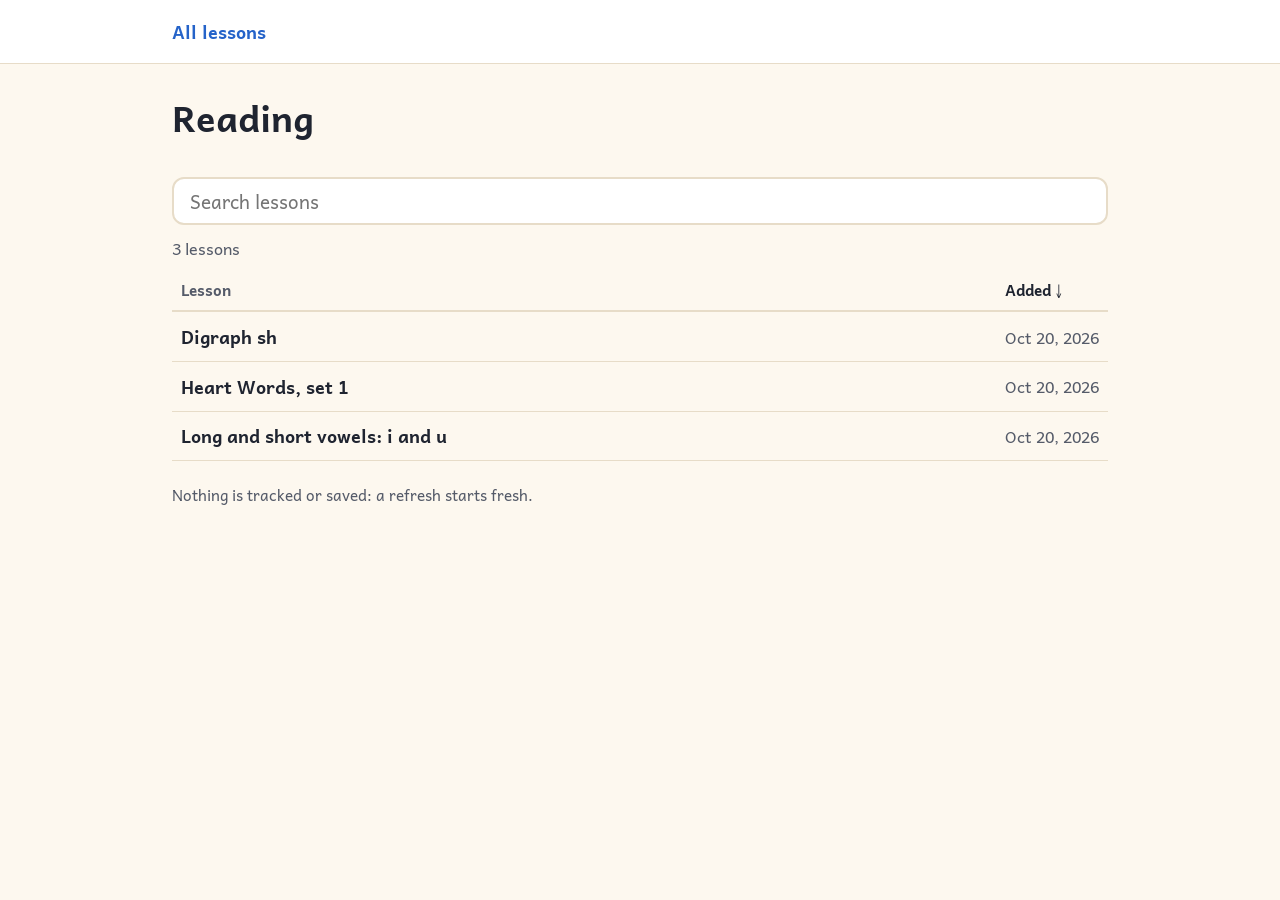
==== reading/index.html @ d698cc2f "Move lessons under subject folders, compact the index, and cut emoji; v2.0.0 - Lessons live at <subj" ====
<!DOCTYPE html>
<html lang="en">
<head>
  <meta charset="utf-8">
  <meta name="viewport" content="width=device-width, initial-scale=1">
  <meta name="robots" content="noindex, nofollow">
  <meta name="referrer" content="no-referrer">
  <meta http-equiv="Content-Security-Policy" content="default-src 'self'; img-src 'self' data:; connect-src 'none'; object-src 'none'; base-uri 'none'; form-action 'none'">
  <title>Reading · Grade 1 practice</title>
  <meta name="description" content="Reading lessons for first grade: phonics, heart words and more.">
  <link rel="icon" href="data:image/svg+xml,%3Csvg xmlns='http://www.w3.org/2000/svg' viewBox='0 0 32 32'%3E%3Crect width='32' height='32' rx='8' fill='%232563c9'/%3E%3Cpath d='M16 5l3.2 6.6 7.3 1-5.3 5.1 1.3 7.2L16 21.5l-6.5 3.4 1.3-7.2-5.3-5.1 7.3-1z' fill='%23ffc93d'/%3E%3C/svg%3E">
  <link rel="stylesheet" href="../shared/site.css">
  <link rel="stylesheet" href="../shared/catalog.css">
</head>
<body>
  <header class="top">
    <div class="top-inner">
      <nav class="crumbs" aria-label="Breadcrumb"><a href="../">All lessons</a></nav>
    </div>
  </header>

  <main>
    <div class="hero">
      <h1>Reading</h1>
    </div>
    <!-- The list comes from ../lessons.js, filtered to this subject. -->
    <div id="catalog" data-subject="Reading" data-base="../"></div>
    <noscript><p>The lesson list needs JavaScript turned on.</p></noscript>
  </main>

  <footer>
    <p>Nothing is tracked or saved: a refresh starts fresh.</p>
  </footer>

  <script src="../lessons.js"></script>
  <script src="../shared/catalog.js"></script>
</body>
</html>
---- shared/site.css ----
/* Shared styles for the index and every lesson. Light by default, dark when the device asks.
   Kid-facing text is big (1.25rem and up); grown-up notes are smaller. */

@font-face {
  font-family: "Andika";
  font-style: normal;
  font-weight: 400;
  font-display: swap;
  src: url("fonts/andika-latin-400-normal.woff2") format("woff2");
  unicode-range: U+0000-00FF, U+0131, U+0152-0153, U+02BB-02BC, U+02C6, U+02DA, U+02DC, U+0304, U+0308, U+0329, U+2000-206F, U+20AC, U+2122, U+2191, U+2193, U+2212, U+2215, U+FEFF, U+FFFD;
}
@font-face {
  font-family: "Andika";
  font-style: normal;
  font-weight: 700;
  font-display: swap;
  src: url("fonts/andika-latin-700-normal.woff2") format("woff2");
  unicode-range: U+0000-00FF, U+0131, U+0152-0153, U+02BB-02BC, U+02C6, U+02DA, U+02DC, U+0304, U+0308, U+0329, U+2000-206F, U+20AC, U+2122, U+2191, U+2193, U+2212, U+2215, U+FEFF, U+FFFD;
}
/* Letters with vowel marks (ă ā ĭ ī ŭ ū ...) live in the latin-ext files, fetched only when used. */
@font-face {
  font-family: "Andika";
  font-style: normal;
  font-weight: 400;
  font-display: swap;
  src: url("fonts/andika-latin-ext-400-normal.woff2") format("woff2");
  unicode-range: U+0100-02BA, U+02BD-02C5, U+02C7-02CC, U+02CE-02D7, U+02DD-02FF, U+1D00-1DBF, U+1E00-1E9F, U+1EF2-1EFF, U+2020, U+20A0-20AB, U+20AD-20C0, U+2113, U+2C60-2C7F, U+A720-A7FF;
}
@font-face {
  font-family: "Andika";
  font-style: normal;
  font-weight: 700;
  font-display: swap;
  src: url("fonts/andika-latin-ext-700-normal.woff2") format("woff2");
  unicode-range: U+0100-02BA, U+02BD-02C5, U+02C7-02CC, U+02CE-02D7, U+02DD-02FF, U+1D00-1DBF, U+1E00-1E9F, U+1EF2-1EFF, U+2020, U+20A0-20AB, U+20AD-20C0, U+2113, U+2C60-2C7F, U+A720-A7FF;
}

:root {
  color-scheme: light dark;
  --bg: #fdf8ef;
  --card: #ffffff;
  --ink: #1f2430;
  --muted: #555b69;
  --line: #e7dcc8;
  --soft: #f6efe2;
  --accent: #2563c9;
  --accent-soft: #e5eefc;
  --on-accent: #ffffff;
  --good: #17703d;
  --good-soft: #e1f5e8;
  --try: #a34a12;
  --try-soft: #fdeddf;
  --heart: #d0213a;
  --star: #e8a400;
  --guide: #d9d2c4;
  --ink-pen: #2563c9;
  --radius: 18px;
  --emoji: "Apple Color Emoji", "Segoe UI Emoji", "Noto Color Emoji", sans-serif;
}
@media (prefers-color-scheme: dark) {
  :root {
    --bg: #15171c;
    --card: #1f222a;
    --ink: #eef0f4;
    --muted: #a9afbc;
    --line: #353a47;
    --soft: #262a33;
    --accent: #7ea8ff;
    --accent-soft: #23314d;
    --on-accent: #0d1630;
    --good: #6fd69a;
    --good-soft: #1b3326;
    --try: #ffb27a;
    --try-soft: #3a281b;
    --heart: #ff6b80;
    --star: #ffc93d;
    --guide: #4a4f5c;
    --ink-pen: #7ea8ff;
  }
}

/* Each lesson picks a color family to echo its topic. */
.theme-heart { --accent: #c2263f; --accent-soft: #fde6ea; }
.theme-write { --accent: #0f7a73; --accent-soft: #dcf3f1; --ink-pen: #0f7a73; }
.theme-sh { --accent: #b4500f; --accent-soft: #fdeadb; }
.theme-vowel { --accent: #2a5bd7; --accent-soft: #e4ecfd; }
@media (prefers-color-scheme: dark) {
  .theme-heart { --accent: #ff8496; --accent-soft: #3d1f26; }
  .theme-write { --accent: #5fd3c8; --accent-soft: #163633; --ink-pen: #5fd3c8; }
  .theme-sh { --accent: #ffad6b; --accent-soft: #3b2718; }
  .theme-vowel { --accent: #8fb0ff; --accent-soft: #1f2b4a; }
}

* { box-sizing: border-box; }
[hidden] { display: none !important; }

html { font-size: 18px; }
body {
  margin: 0;
  background: var(--bg);
  color: var(--ink);
  font-family: "Andika", system-ui, -apple-system, "Segoe UI", Roboto, sans-serif;
  line-height: 1.5;
  -webkit-text-size-adjust: 100%;
}
main, .top-inner, footer {
  max-width: 54rem;
  margin: 0 auto;
  padding-left: 1rem;
  padding-right: 1rem;
}
a { color: var(--accent); }
button { font: inherit; color: inherit; }
/* Emoji appear only as pictures that stand for a word or a sound (README, "Pictures"). */
.pic { font-family: var(--emoji); font-style: normal; }
/* The class's heart over a tricky part, drawn so it takes the theme's color. */
.heart-mark, .tile.heart::before {
  display: inline-block;
  width: 0.9em;
  height: 0.82em;
  background: var(--heart);
  -webkit-mask: url("data:image/svg+xml,%3Csvg xmlns='http://www.w3.org/2000/svg' viewBox='0 0 24 22'%3E%3Cpath d='M12 21.5 10.3 20C4.2 14.5 0 10.8 0 6.4 0 2.8 2.8 0 6.4 0c2 0 4 .9 5.6 2.4C13.6.9 15.6 0 17.6 0 21.2 0 24 2.8 24 6.4c0 4.4-4.2 8.1-10.3 13.6Z'/%3E%3C/svg%3E") center / contain no-repeat;
  mask: url("data:image/svg+xml,%3Csvg xmlns='http://www.w3.org/2000/svg' viewBox='0 0 24 22'%3E%3Cpath d='M12 21.5 10.3 20C4.2 14.5 0 10.8 0 6.4 0 2.8 2.8 0 6.4 0c2 0 4 .9 5.6 2.4C13.6.9 15.6 0 17.6 0 21.2 0 24 2.8 24 6.4c0 4.4-4.2 8.1-10.3 13.6Z'/%3E%3C/svg%3E") center / contain no-repeat;
}
.heart-mark { vertical-align: -0.05em; }

:focus-visible {
  outline: 3px solid var(--accent);
  outline-offset: 3px;
  border-radius: 6px;
}

/* ---------- top bar ---------- */
.top {
  background: var(--card);
  border-bottom: 1px solid var(--line);
}
.top-inner {
  display: flex;
  align-items: center;
  justify-content: space-between;
  gap: 0.75rem;
  min-height: 3.5rem;
  padding-top: 0.4rem;
  padding-bottom: 0.4rem;
}
.crumbs {
  display: flex;
  flex-wrap: wrap;
  align-items: center;
  gap: 0 0.4rem;
  color: var(--muted);
}
.crumbs a {
  display: inline-flex;
  align-items: center;
  min-height: 48px;
  font-weight: 700;
  text-decoration: none;
}
.crumbs a:hover { text-decoration: underline; }
.read-toggle {
  min-height: 44px;
  padding: 0.3rem 0.85rem;
  background: var(--soft);
  border: 1px solid var(--line);
  border-radius: 999px;
  font-size: 0.9rem;
  cursor: pointer;
}
.read-toggle[aria-pressed="false"] { color: var(--muted); }

/* ---------- page heading ---------- */
.hero {
  padding: 1.75rem 0 0.5rem;
}
.hero h1 {
  margin: 0 0 0.4rem;
  font-size: 2rem;
  line-height: 1.2;
}
.hero p {
  margin: 0;
  font-size: 1.2rem;
  color: var(--muted);
}
.jump {
  display: flex;
  flex-wrap: wrap;
  gap: 0.5rem;
  margin: 1rem 0 0;
  padding: 0;
  list-style: none;
}
.jump a {
  display: inline-flex;
  align-items: center;
  min-height: 44px;
  padding: 0.2rem 0.9rem;
  background: var(--accent-soft);
  border-radius: 999px;
  font-weight: 700;
  text-decoration: none;
}

/* ---------- sections ---------- */
.card {
  margin: 1.25rem 0;
  padding: 1.25rem;
  background: var(--card);
  border: 1px solid var(--line);
  border-radius: var(--radius);
}
.card > h2 {
  display: flex;
  align-items: center;
  gap: 0.5rem;
  margin: 0 0 0.75rem;
  font-size: 1.55rem;
  line-height: 1.25;
}
.card h3 {
  margin: 1.5rem 0 0.5rem;
  font-size: 1.3rem;
}
.card h3:first-of-type { margin-top: 0.5rem; }
.kid {
  font-size: 1.3rem;
  line-height: 1.55;
}
.kid p { margin: 0 0 0.8rem; }
.say-line {
  display: flex;
  align-items: flex-start;
  gap: 0.6rem;
}
.say-line > p, .say-line > div { flex: 1; margin-top: 0.15rem; }

/* The read-aloud button that sits next to kid-facing text. */
.say {
  flex: none;
  display: inline-flex;
  align-items: center;
  justify-content: center;
  width: 48px;
  height: 48px;
  padding: 0;
  background: var(--accent-soft);
  border: 2px solid transparent;
  border-radius: 50%;
  color: var(--accent);
  cursor: pointer;
}
.say .icon, .say .icon svg { display: block; width: 1.5rem; height: 1.5rem; }
.say:hover { border-color: var(--accent); }
.say.wide {
  width: auto;
  padding: 0 1rem;
  border-radius: 999px;
  color: var(--ink);
  font-size: 1.05rem;
  font-weight: 700;
  gap: 0.4rem;
}
.say.wide .icon, .say.wide .icon svg { width: 1.25rem; height: 1.25rem; color: var(--accent); }
.no-speech .say, .say:empty { display: none !important; }

/* ---------- buttons ---------- */
.btn {
  display: inline-flex;
  align-items: center;
  justify-content: center;
  gap: 0.4rem;
  min-height: 52px;
  padding: 0.4rem 1.25rem;
  background: var(--accent);
  border: 2px solid var(--accent);
  border-radius: 14px;
  color: var(--on-accent);
  font-size: 1.15rem;
  font-weight: 700;
  cursor: pointer;
}
.btn.ghost {
  background: transparent;
  color: var(--accent);
}
.btn:disabled { opacity: 0.5; cursor: default; }
.btn .icon, .btn .icon svg { display: block; width: 1.25rem; height: 1.25rem; }
.row {
  display: flex;
  flex-wrap: wrap;
  gap: 0.6rem;
  align-items: center;
  margin-top: 0.9rem;
}

/* ---------- quiz ---------- */
.quiz {
  margin-top: 0.5rem;
  padding: 1rem;
  background: var(--soft);
  border-radius: 16px;
}
.quiz-top {
  display: flex;
  justify-content: space-between;
  align-items: center;
  gap: 1rem;
  font-size: 1rem;
  color: var(--muted);
}
.quiz-stars { color: var(--star); font-size: 1.15rem; letter-spacing: 0.08em; }
.quiz-card {
  display: flex;
  flex-direction: column;
  align-items: center;
  gap: 0.35rem;
  margin: 0.75rem auto;
  padding: 1rem;
  max-width: 24rem;
  background: var(--card);
  border: 2px solid var(--line);
  border-radius: 18px;
  text-align: center;
}
.quiz-pic {
  font-family: var(--emoji);
  font-size: 4.5rem;
  line-height: 1.1;
}
.quiz-pic svg { width: 5rem; height: 5rem; }
.quiz-pic svg.listen { color: var(--accent); }
.quiz-word {
  margin: 0;
  font-size: 2.2rem;
  font-weight: 700;
  line-height: 1.2;
}
.quiz-word .blank {
  display: inline-block;
  min-width: 1.8em;
  border-bottom: 4px solid var(--accent);
  color: var(--accent);
}
.quiz-sentence { font-size: 1.6rem; }
.quiz-help {
  margin: 0;
  font-size: 0.95rem;
  color: var(--muted);
}
.quiz-ask {
  margin: 0.5rem 0;
  text-align: center;
  font-size: 1.3rem;
  font-weight: 700;
}
.quiz-choices {
  display: flex;
  flex-wrap: wrap;
  justify-content: center;
  gap: 0.6rem;
}
.choice {
  min-width: 7rem;
  min-height: 64px;
  padding: 0.5rem 1rem;
  background: var(--card);
  border: 3px solid var(--line);
  border-radius: 16px;
  font-size: 1.45rem;
  font-weight: 700;
  line-height: 1.2;
  cursor: pointer;
  transition: transform 0.1s;
}
.choice small {
  display: block;
  font-size: 0.85rem;
  font-weight: 400;
  color: var(--muted);
}
.choice:hover:not(:disabled) { border-color: var(--accent); }
.choice:active:not(:disabled) { transform: scale(0.97); }
.choice.right {
  background: var(--good-soft);
  border-color: var(--good);
}
.choice.wrong {
  background: var(--try-soft);
  border-color: var(--try);
  opacity: 0.65;
  text-decoration: line-through;
  text-decoration-thickness: 2px;
}
.choice:disabled { cursor: default; }
.feedback {
  min-height: 2.2rem;
  margin: 0.75rem 0 0;
  text-align: center;
  font-size: 1.25rem;
  font-weight: 700;
}
.feedback.good { color: var(--good); }
.feedback.try { color: var(--try); }
.quiz-next { display: flex; justify-content: center; margin-top: 0.5rem; }
.quiz-done {
  text-align: center;
  padding: 1rem 0.5rem;
}
.quiz-done .big {
  display: block;
  color: var(--star);
  font-size: 4rem;
  line-height: 1.1;
}
.quiz-done p {
  margin: 0.5rem 0;
  font-size: 1.4rem;
  font-weight: 700;
}
.quiz-done .row { justify-content: center; }

/* ---------- letter tiles (heart words, digraphs) ---------- */
.tiles {
  display: inline-flex;
  gap: 0.3rem;
  align-items: flex-end;
}
.tile {
  position: relative;
  display: inline-flex;
  align-items: center;
  justify-content: center;
  min-width: 2.6rem;
  height: 3.4rem;
  padding: 0 0.35rem;
  background: var(--card);
  border: 3px solid var(--line);
  border-radius: 12px;
  font-size: 2rem;
  font-weight: 700;
  line-height: 1;
}
button.tile { cursor: pointer; }
button.tile:hover { border-color: var(--accent); }
.tile.picked {
  background: var(--accent-soft);
  border-color: var(--accent);
}
.tile.heart {
  color: var(--heart);
  border-color: var(--heart);
}
.tile.heart::before {
  content: "";
  position: absolute;
  top: -1.05rem;
  left: 50%;
  transform: translateX(-50%);
  font-size: 1rem;
}

/* ---------- sound and word cards (tap to hear) ---------- */
.sound-row {
  display: flex;
  flex-wrap: wrap;
  align-items: center;
  justify-content: center;
  gap: 0.6rem;
  margin: 1rem 0 0.4rem;
}
.sound-row .op {
  font-size: 2rem;
  font-weight: 700;
  color: var(--muted);
}
.sound-card, .word-card {
  display: flex;
  flex-direction: column;
  align-items: center;
  gap: 0.4rem;
  min-width: 8rem;
  padding: 0.9rem 1rem 0.7rem;
  background: var(--card);
  border: 3px solid var(--line);
  border-radius: 18px;
  cursor: pointer;
}
.sound-card:hover, .word-card:hover { border-color: var(--accent); }
.sound-card > .pic, .word-card > .pic { font-size: 2.4rem; line-height: 1; }
.sound-card.star {
  background: var(--accent-soft);
  border-color: var(--accent);
}
.sound-label {
  font-size: 1rem;
  color: var(--muted);
}
.tile.hot {
  background: var(--accent-soft);
  border-color: var(--accent);
  color: var(--accent);
}
.note {
  margin: 0 0 1rem;
  font-size: 1rem;
  color: var(--muted);
  text-align: center;
}

/* Room for the hearts that sit above heart-part tiles. */
.heart-row .word-card, .quiz-card > .tiles { padding-top: 1.5rem; }
.quiz-card button.tile { min-width: 3rem; height: 3.8rem; font-size: 2.4rem; }
.finder-actions, .flash-actions { justify-content: center; }
.flash-word { padding: 1rem 0; font-size: 3.6rem; }

/* ---------- vowel chart ---------- */
.mark { font-weight: 700; color: var(--accent); }
.grid.two { grid-template-columns: repeat(auto-fit, minmax(15rem, 1fr)); margin: 0.5rem 0 0.75rem; }
.grid.two h3 { margin: 0 0 0.2rem; }
.vowel-table {
  display: grid;
  gap: 0.5rem;
  margin: 0.5rem 0 1rem;
}
.vowel-row {
  display: grid;
  grid-template-columns: 3.2rem 1fr 1fr;
  gap: 0.5rem;
  align-items: stretch;
  padding: 0.4rem;
  border-radius: 16px;
}
.vowel-row.focus { background: var(--accent-soft); }
.vowel-letter {
  display: flex;
  flex-direction: column;
  align-items: center;
  justify-content: center;
  font-size: 2.2rem;
  font-weight: 700;
  line-height: 1;
}
.vowel-card {
  display: flex;
  align-items: center;
  gap: 0.6rem;
  min-height: 64px;
  padding: 0.4rem 0.8rem;
  background: var(--card);
  border: 2px solid var(--line);
  border-radius: 14px;
  font-size: 1.1rem;
  text-align: left;
  cursor: pointer;
}
.vowel-card:hover { border-color: var(--accent); }
.vowel-card .mark { font-size: 1.9rem; min-width: 1.4em; }
.vowel-card .pic { font-size: 1.8rem; }
.vowel-card .pic svg { display: block; width: 2.2rem; height: 2.2rem; }
.name-box {
  display: inline-flex;
  align-items: center;
  justify-content: center;
  width: 2.2rem;
  height: 2.2rem;
  border: 2px solid var(--accent);
  border-radius: 8px;
  color: var(--accent);
  font-size: 1.4rem;
  font-weight: 700;
}
@media (max-width: 30rem) {
  .vowel-row { grid-template-columns: 2.4rem 1fr 1fr; gap: 0.35rem; padding: 0.3rem; }
  .vowel-card { flex-wrap: wrap; gap: 0.3rem; padding: 0.4rem 0.5rem; font-size: 0.95rem; }
  .vowel-card .mark { font-size: 1.5rem; }
}
.action-pick {
  display: flex;
  flex-wrap: wrap;
  align-items: center;
  gap: 0.75rem;
  padding: 1rem;
  background: var(--soft);
  border-radius: 16px;
}
.action-prompt {
  flex: 1 1 14rem;
  min-height: 2rem;
  margin: 0;
  font-size: 1.35rem;
  font-weight: 700;
}
.action-prompt .mark { font-size: 1.8rem; }

/* ---------- small pieces ---------- */
.pill {
  display: inline-block;
  padding: 0.05rem 0.6rem;
  background: var(--accent-soft);
  border-radius: 999px;
  font-size: 0.85rem;
  font-weight: 700;
  color: var(--accent);
}
.grid {
  display: grid;
  grid-template-columns: repeat(auto-fill, minmax(13rem, 1fr));
  gap: 0.75rem;
}
.box {
  padding: 0.9rem 1rem;
  background: var(--soft);
  border-radius: 14px;
}
.box h3, .box h4 { margin: 0 0 0.35rem; font-size: 1.15rem; }
.box p { margin: 0; }
.world {
  display: grid;
  grid-template-columns: repeat(auto-fill, minmax(15rem, 1fr));
  gap: 0.75rem;
  margin: 0;
  padding: 0;
  list-style: none;
}
.world li {
  padding: 0.85rem 1rem;
  background: var(--soft);
  border-radius: 14px;
  font-size: 1.1rem;
}
.world strong { display: block; }

/* ---------- grown-up notes ---------- */
details.grownups {
  margin: 1.25rem 0;
  background: var(--card);
  border: 1px solid var(--line);
  border-radius: var(--radius);
  font-size: 1rem;
}
details.grownups > summary {
  display: flex;
  align-items: center;
  gap: 0.5rem;
  min-height: 56px;
  padding: 0.6rem 1.25rem;
  font-size: 1.2rem;
  font-weight: 700;
  cursor: pointer;
}
details.grownups > div { padding: 0 1.25rem 1.25rem; }
details.grownups h3 { margin: 1.1rem 0 0.35rem; font-size: 1.1rem; }
details.grownups ul { padding-left: 1.25rem; margin: 0.35rem 0; }
details.grownups li { margin: 0.25rem 0; }

/* ---------- celebration ---------- */
.burst {
  position: fixed;
  inset: 0;
  pointer-events: none;
  overflow: hidden;
  z-index: 10;
}
.burst span {
  position: absolute;
  top: -2rem;
  color: var(--star);
  font-size: 1.8rem;
  animation: fall 1.6s ease-in forwards;
}
.burst .c1 { color: var(--accent); }
.burst .c2 { color: var(--heart); }
@keyframes fall {
  to { transform: translateY(110vh) rotate(260deg); opacity: 0.2; }
}
@keyframes wiggle {
  0%, 100% { transform: translateX(0); }
  25% { transform: translateX(-6px); }
  75% { transform: translateX(6px); }
}
.wiggle { animation: wiggle 0.3s ease-in-out 2; }
@media (prefers-reduced-motion: reduce) {
  .burst { display: none; }
  .wiggle { animation: none; }
  .choice { transition: none; }
}

/* ---------- footer ---------- */
footer {
  padding-top: 1rem;
  padding-bottom: 2.5rem;
  color: var(--muted);
  font-size: 0.85rem;
}
footer p { margin: 0.25rem 0; }

@media (max-width: 30rem) {
  html { font-size: 17px; }
  /* Keep a sound equation (s + h = sh) on one line. */
  .sound-row.math { flex-wrap: nowrap; gap: 0.3rem; }
  .sound-row.math .sound-card { flex: 1 1 0; min-width: 0; padding: 0.6rem 0.3rem 0.5rem; }
  .sound-row.math .op { font-size: 1.4rem; }
  .sound-row.math .sound-label { font-size: 0.8rem; text-align: center; }
  .card { padding: 1rem 0.85rem; }
  .hero h1 { font-size: 1.7rem; }
  .choice { min-width: 6rem; font-size: 1.3rem; }
  .tile { min-width: 2.3rem; height: 3rem; font-size: 1.7rem; }
}
@media print {
  .top, .say, .read-toggle, .jump, .quiz-next { display: none !important; }
  details.grownups > div { display: block; }
  body { background: #fff; color: #000; }
}
---- shared/catalog.css ----
/* The lesson list: search, subject filters and one compact row per lesson. */
.visually-hidden {
  position: absolute;
  width: 1px;
  height: 1px;
  overflow: hidden;
  clip-path: inset(50%);
  white-space: nowrap;
}
.tools { margin: 1.25rem 0 0.6rem; }
.search { display: block; }
.search input {
  width: 100%;
  height: 48px;
  padding: 0.4rem 0.9rem;
  background: var(--card);
  border: 2px solid var(--line);
  border-radius: 12px;
  color: var(--ink);
  font: inherit;
  font-size: 1.05rem;
}
.search input:focus-visible { outline: 3px solid var(--accent); outline-offset: 1px; }
.chips {
  display: flex;
  flex-wrap: wrap;
  gap: 0.4rem;
  margin: 0 0 0.4rem;
}
.chip {
  min-height: 40px;
  padding: 0.2rem 0.85rem;
  background: var(--card);
  border: 1px solid var(--line);
  border-radius: 999px;
  font-size: 0.95rem;
  cursor: pointer;
}
.chip:hover { border-color: var(--accent); }
.chip[aria-pressed="true"] {
  background: var(--accent);
  border-color: var(--accent);
  color: var(--on-accent);
  font-weight: 700;
}
.chip .n { margin-left: 0.35em; font-size: 0.85em; opacity: 0.75; }
.status {
  min-height: 1.5rem;
  margin: 0.25rem 0 0.4rem;
  font-size: 0.9rem;
  color: var(--muted);
}
table.lessons {
  width: 100%;
  border-collapse: collapse;
}
.lessons th {
  padding: 0;
  border-bottom: 2px solid var(--line);
  text-align: left;
}
.lessons .sort {
  width: 100%;
  min-height: 40px;
  padding: 0.3rem 0.5rem;
  background: none;
  border: 0;
  color: var(--muted);
  font-size: 0.85rem;
  font-weight: 700;
  text-align: left;
  cursor: pointer;
}
.lessons th[aria-sort] .sort { color: var(--ink); }
.lessons .sort:hover { color: var(--accent); }
.lessons td {
  padding: 0 0.5rem;
  border-bottom: 1px solid var(--line);
  vertical-align: middle;
}
.lessons tbody tr:hover { background: var(--card); }
.col-title a {
  display: block;
  padding: 0.7rem 0;
  color: var(--ink);
  font-weight: 700;
  line-height: 1.3;
  text-decoration: none;
}
.col-title a:hover { color: var(--accent); text-decoration: underline; }
/* Subject and date take only the room they need. */
.col-subject, .col-added { width: 1%; white-space: nowrap; }
td.col-subject, td.col-added { font-size: 0.9rem; color: var(--muted); }
td.col-subject a { color: var(--muted); }
.empty {
  padding: 1.5rem 0;
  text-align: center;
  color: var(--muted);
}
.empty p { margin: 0 0 0.75rem; font-size: 1.1rem; }
@media (max-width: 30rem) {
  .year { display: none; }
}
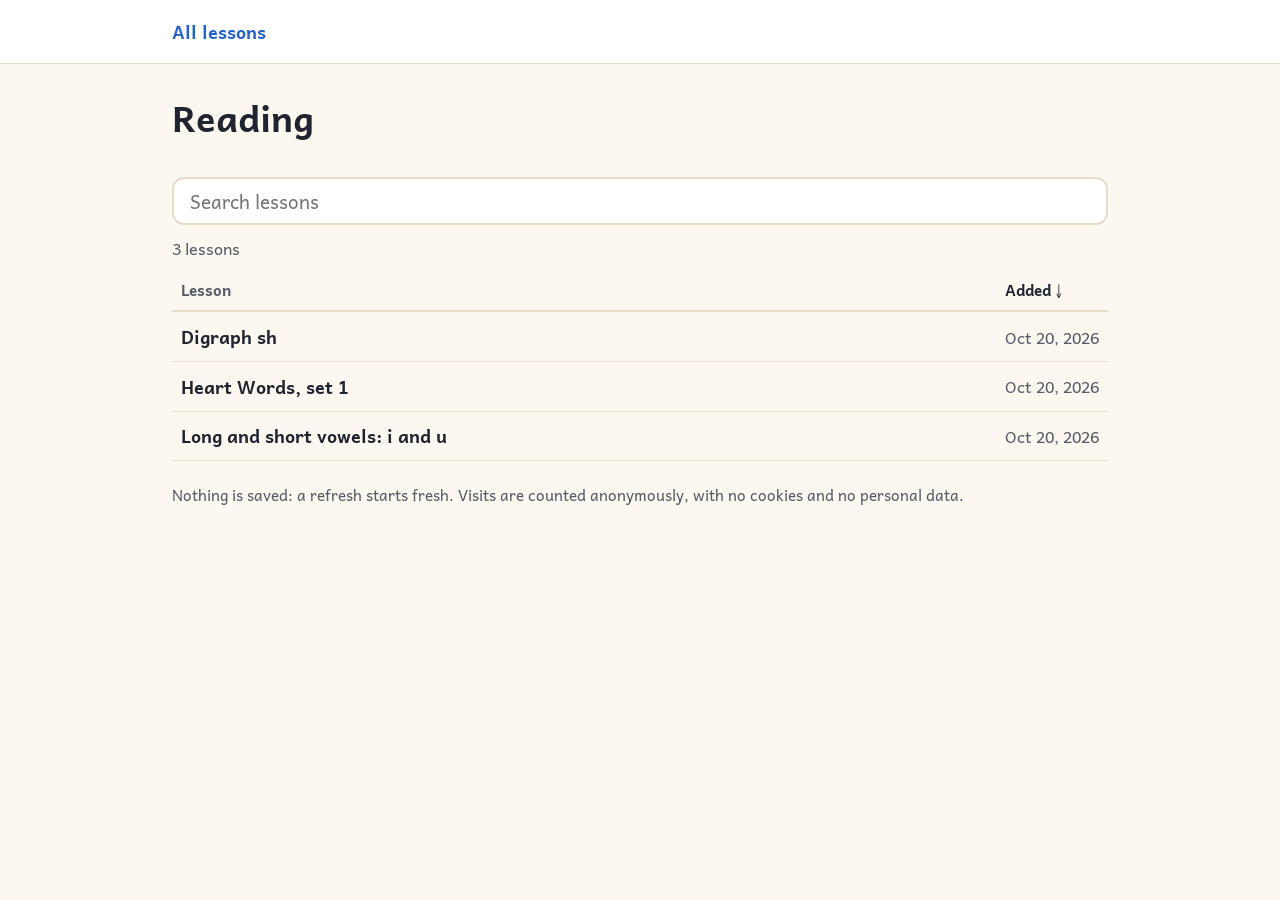
==== commit ede17a05: "Open the site to search engines and count visits; v2.1.0 - Drop noindex. Each page gets a canonical " ====
--- a/reading/index.html
+++ b/reading/index.html
@@ -3,11 +3,18 @@
 <head>
   <meta charset="utf-8">
   <meta name="viewport" content="width=device-width, initial-scale=1">
-  <meta name="robots" content="noindex, nofollow">
   <meta name="referrer" content="no-referrer">
-  <meta http-equiv="Content-Security-Policy" content="default-src 'self'; img-src 'self' data:; connect-src 'none'; object-src 'none'; base-uri 'none'; form-action 'none'">
+  <meta http-equiv="Content-Security-Policy" content="default-src 'self'; script-src 'self' https://gc.zgo.at; img-src 'self' data: https://jkastl.goatcounter.com; connect-src https://jkastl.goatcounter.com; object-src 'none'; base-uri 'none'; form-action 'none'">
   <title>Reading · Grade 1 practice</title>
   <meta name="description" content="Reading lessons for first grade: phonics, heart words and more.">
+  <link rel="canonical" href="https://jkastl.github.io/school-m1/reading/">
+  <meta property="og:type" content="website">
+  <meta property="og:site_name" content="Grade 1 practice">
+  <meta property="og:title" content="Reading">
+  <meta property="og:description" content="Reading lessons for first grade: phonics, heart words and more.">
+  <meta property="og:url" content="https://jkastl.github.io/school-m1/reading/">
+  <meta name="twitter:card" content="summary">
+  <script src="../shared/stats.js" defer></script>
   <link rel="icon" href="data:image/svg+xml,%3Csvg xmlns='http://www.w3.org/2000/svg' viewBox='0 0 32 32'%3E%3Crect width='32' height='32' rx='8' fill='%232563c9'/%3E%3Cpath d='M16 5l3.2 6.6 7.3 1-5.3 5.1 1.3 7.2L16 21.5l-6.5 3.4 1.3-7.2-5.3-5.1 7.3-1z' fill='%23ffc93d'/%3E%3C/svg%3E">
   <link rel="stylesheet" href="../shared/site.css">
   <link rel="stylesheet" href="../shared/catalog.css">
@@ -29,7 +36,7 @@
   </main>
 
   <footer>
-    <p>Nothing is tracked or saved: a refresh starts fresh.</p>
+    <p>Nothing is saved: a refresh starts fresh. Visits are counted anonymously, with no cookies and no personal data.</p>
   </footer>
 
   <script src="../lessons.js"></script>
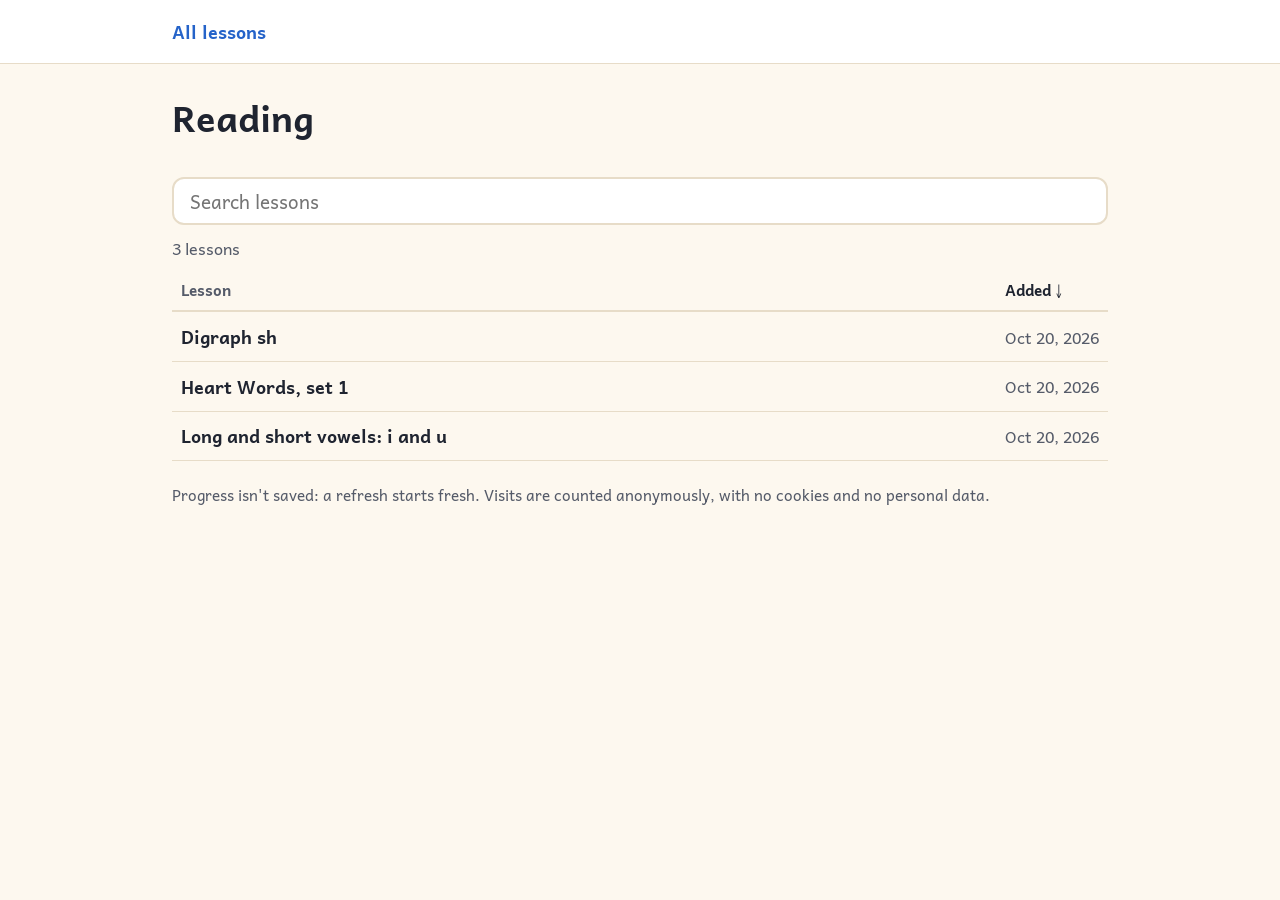
==== commit 9b61049c: "Say progress isn't saved in the footers; v2.1.1 "Nothing is saved" read as if it covered the visit c" ====
--- a/reading/index.html
+++ b/reading/index.html
@@ -36,7 +36,7 @@
   </main>
 
   <footer>
-    <p>Nothing is saved: a refresh starts fresh. Visits are counted anonymously, with no cookies and no personal data.</p>
+    <p>Progress isn't saved: a refresh starts fresh. Visits are counted anonymously, with no cookies and no personal data.</p>
   </footer>
 
   <script src="../lessons.js"></script>
